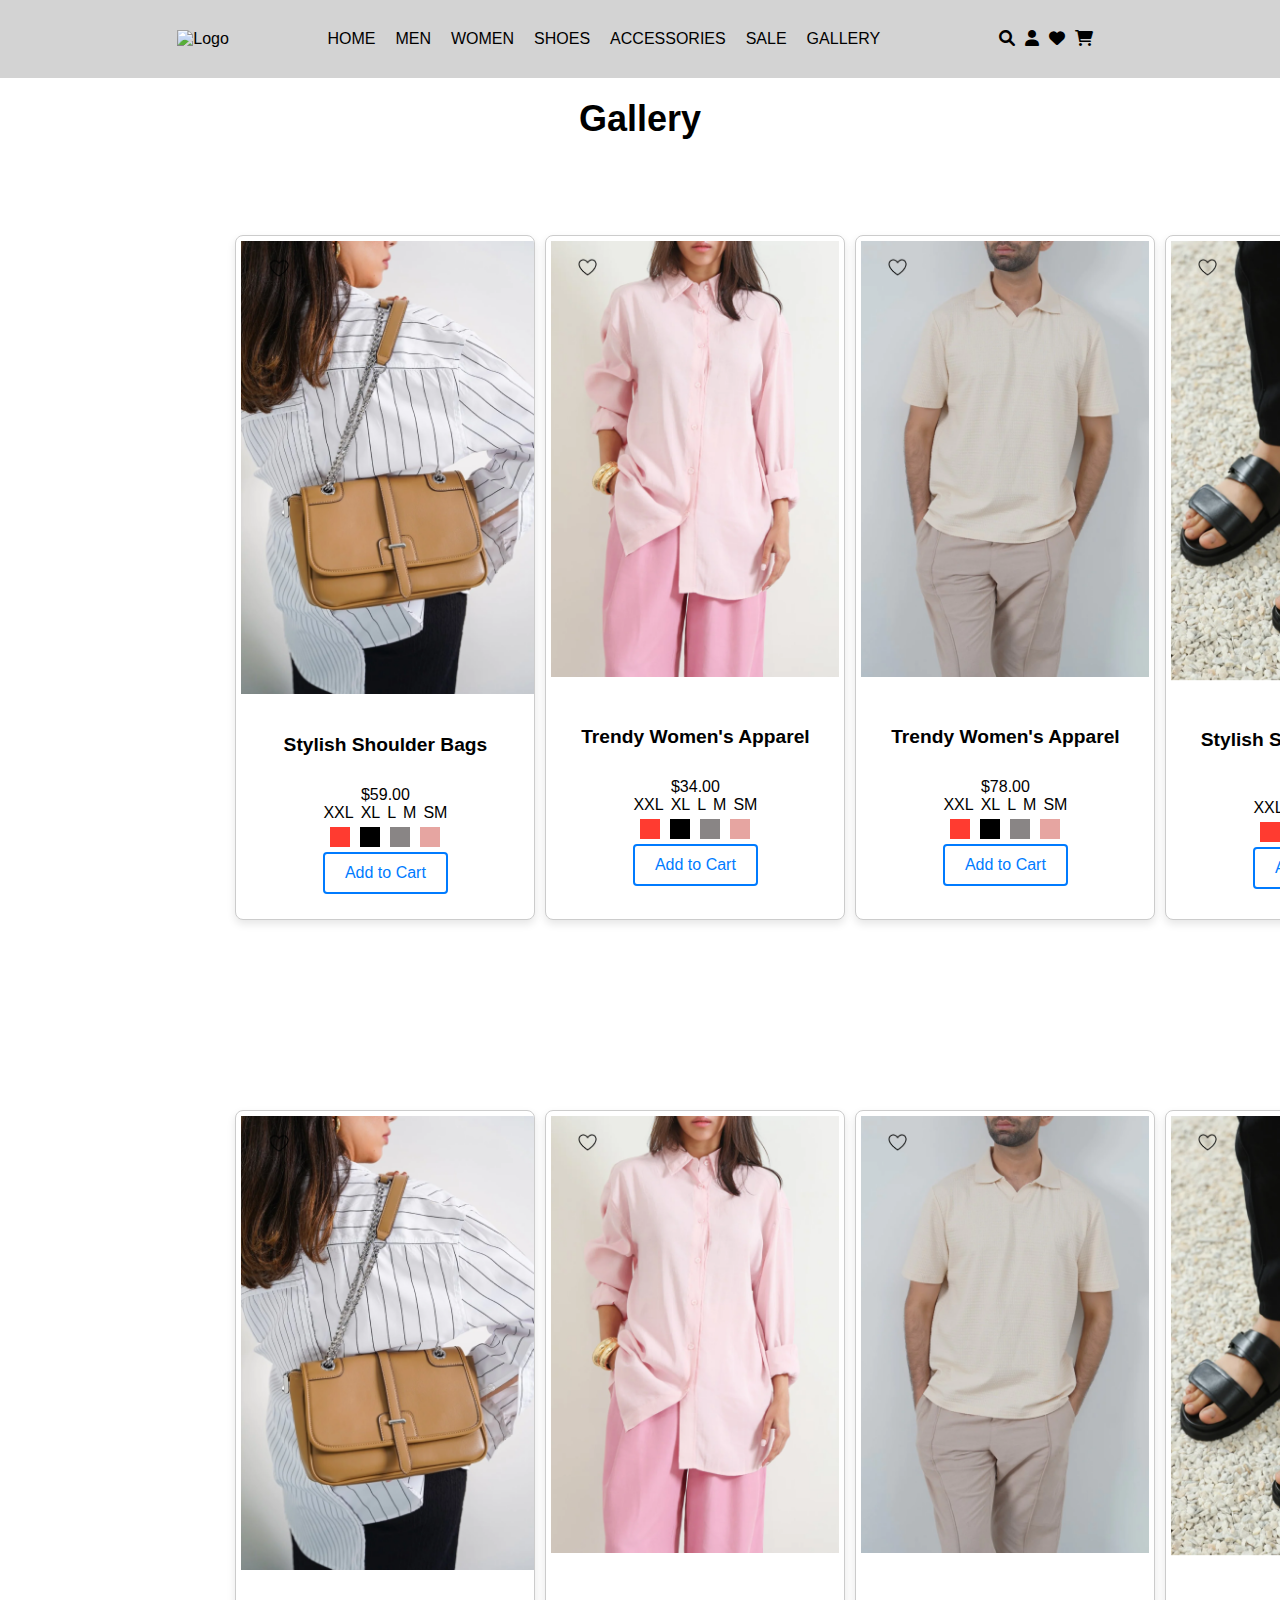
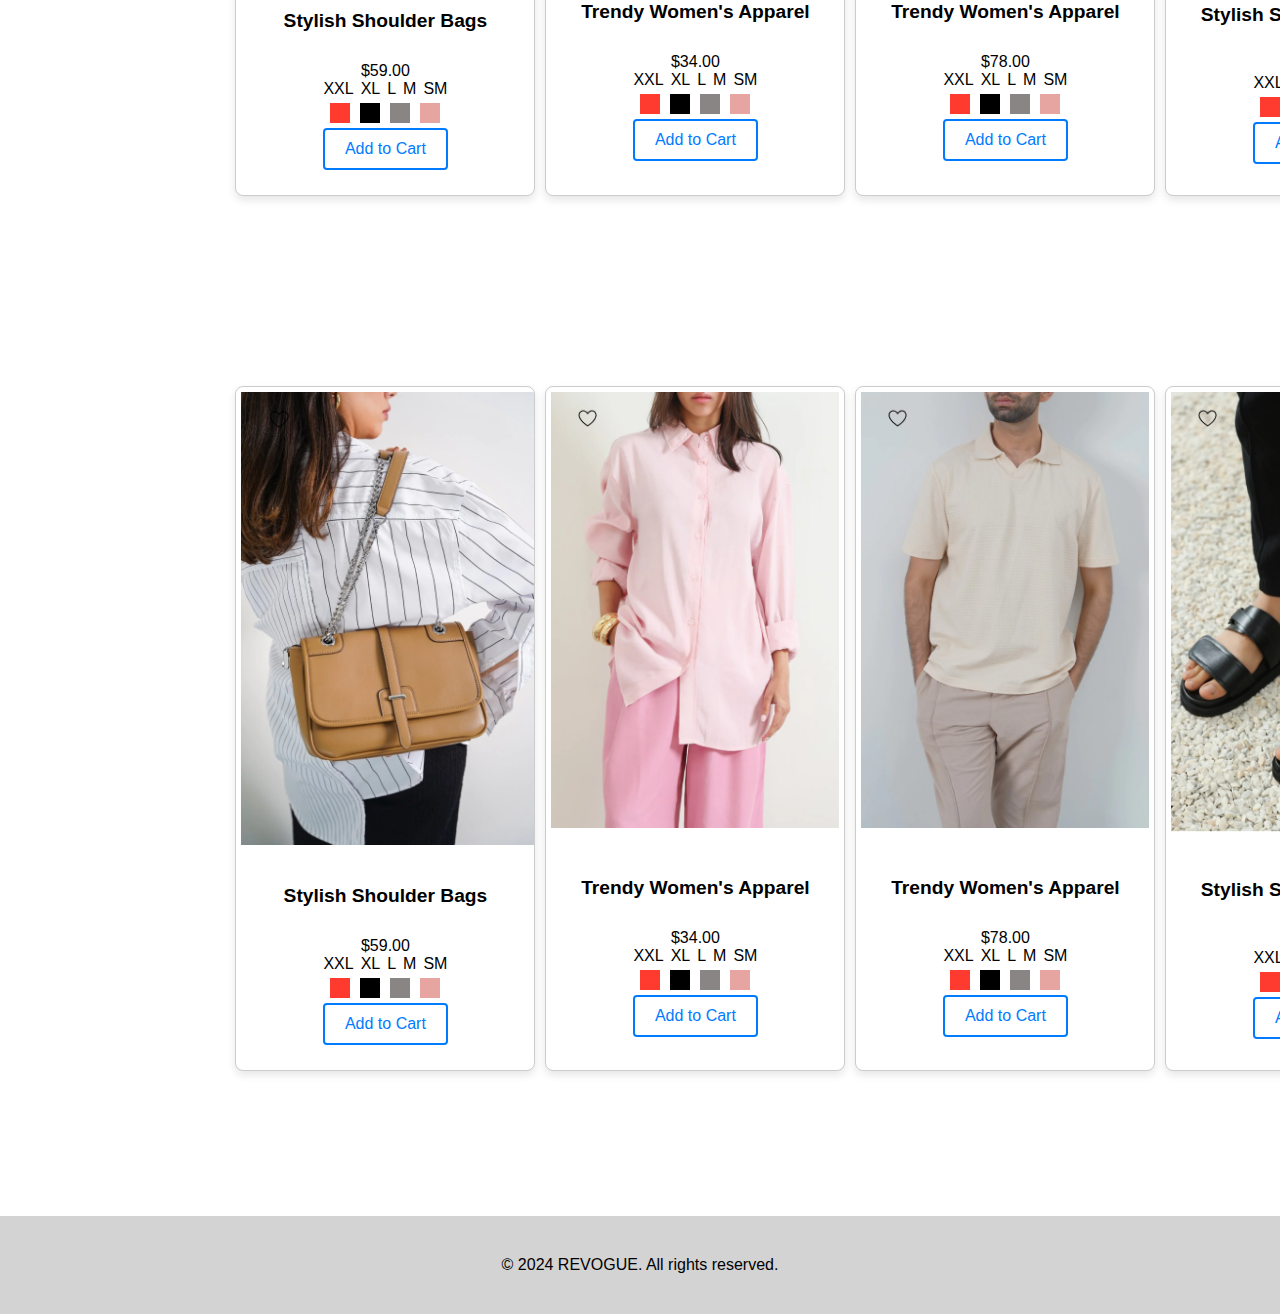
==== gallery.html @ 0b1718f8 "first commit" ====
<!DOCTYPE html>
<html lang="en">
<head>
  <meta charset="UTF-8">
  <meta name="viewport" content="width=device-width, initial-scale=1.0">
  <title>REVOGUE | Gallery</title>
  <link rel="stylesheet" href="styles.css">
  <!-- Font Awesome CDN for icons -->
  <link rel="stylesheet" href="https://cdnjs.cloudflare.com/ajax/libs/font-awesome/6.0.0-beta3/css/all.min.css">
</head>
<body>

  <!-- Navigation -->
  <header>
    <div class="container">
      <div class="logo">
        <img src="/images/logo.svg" alt="Logo">
      </div>
      <nav>
        <ul>
          <li><a href="index.html">HOME</a></li>
          <li><a href="#">MEN</a></li>
          <li><a href="#">WOMEN</a></li>
          <li><a href="#">SHOES</a></li>
          <li><a href="#">ACCESSORIES</a></li>
          <li><a href="#">SALE</a></li>
          <li><a href="gallery.html">GALLERY</a></li>
        </ul>
        
      </nav>
      <div class="icons">
        <i class="fas fa-search"></i>
        <i class="fas fa-user"></i>
        <i class="fas fa-heart"></i>
        <i class="fas fa-shopping-cart"></i>
      </div>
    </div>
  </header>
  <main>
        <h2 class="gallery-header">Gallery</h2>

        <!-- <button class="filter-button"><i class="fas fa-filter"></i></button> -->
        <!-- gallary 1st row -->
          <section class="gallery">
            <section class="container">
              <div class="container">

                  <div class="product-cards">
                      <div class="card">
                          <img src="/images/bag.png" alt="Placeholder Image"
                              style="color:blue;text-align:center; width:300px">
                          <div class="card-content">
                              <h2 class="card-title">Stylish Shoulder Bags</h2>
                              <p>$59.00</p>
                              <div class="size">
                                  <p>XXL</p>
                                  <p>XL</p>
                                  <p>L</p>
                                  <p>M</p>
                                  <p>SM</p>
                              </div>
                              <div class="color-box">
                                  <div class="red"></div>
                                  <div class="black-box"></div>
                                  <div class="gray"></div>
                                  <div class="salmon"></div>
                                     
                                 </div>
                                 <button class="add-to-cart">Add to Cart</button>
                          </div>
                      </div>
                      <div class="card">
                          <img src="/images/girl.png" alt="Placeholder Image">
                          <div class="card-content">
                              <h2 class="card-title">Trendy Women's Apparel</h2>
                              <p>$34.00</p>
                              <div class="size">
                                  <p>XXL</p>
                                  <p>XL</p>
                                  <p>L</p>
                                  <p>M</p>
                                  <p>SM</p>
                              </div>
                              <div class="color-box">
                                  <div class="red"></div>
                                  <div class="black-box"></div>
                                  <div class="gray"></div>
                                  <div class="salmon"></div>
                                     
                                 </div>
                                 <button class="add-to-cart">Add to Cart</button>
                          </div>
                      </div>
                      <div class="card">
                          <img src="images/man-polo.png" alt="Placeholder Image">
                          <div class="card-content">
                              <h2 class="card-title">Trendy Women's Apparel</h2>
                              <p>$78.00</p>
                              <div class="size">
                                  <p>XXL</p>
                                  <p>XL</p>
                                  <p>L</p>
                                  <p>M</p>
                                  <p>SM</p>
                              </div>
                              <div class="color-box">
                                  <div class="red"></div>
                                  <div class="black-box"></div>
                                  <div class="gray"></div>
                                  <div class="salmon"></div>                                       
                                 </div>
                                 <button class="add-to-cart">Add to Cart</button>
                            
                          </div>
                      </div>
                      <div class="card">
                          <img src="/images//sandle.png" alt="Placeholder Image">
                          <div class="card-content">
                              <h2 class="card-title">Stylish Sandal Collection</h2>
                              <p>$69.00</p>
                              <div class="size">
                                  <p>XXL</p>
                                  <p>XL</p>
                                  <p>L</p>
                                  <p>M</p>
                                  <p>SM</p>
                              </div>
                              <div class="color-box">
                               <div class="red"></div>
                               <div class="black-box"></div>
                               <div class="gray"></div>
                               <div class="salmon"></div>
                                  
                              </div>
                              <button class="add-to-cart">Add to Cart</button>
                              
                          </div>
                      </div>
                  </div>
              </div>
              </div>

              <!-- More product cards -->
              </div>
          </section>

   
  </section>

  <!-- gallery 2nd row -->
  <section class="gallery">
    <section class="container">
      <div class="container">

          <div class="product-cards">
              <div class="card">
                  <img src="/images/bag.png" alt="Placeholder Image"
                      style="color:blue;text-align:center; width:300px">
                  <div class="card-content">
                      <h2 class="card-title">Stylish Shoulder Bags</h2>
                      <p>$59.00</p>
                      <div class="size">
                          <p>XXL</p>
                          <p>XL</p>
                          <p>L</p>
                          <p>M</p>
                          <p>SM</p>
                      </div>
                      <div class="color-box">
                          <div class="red"></div>
                          <div class="black-box"></div>
                          <div class="gray"></div>
                          <div class="salmon"></div>
                             
                         </div>
                         <button class="add-to-cart">Add to Cart</button>
                  </div>
              </div>
              <div class="card">
                  <img src="/images/girl.png" alt="Placeholder Image">
                  <div class="card-content">
                      <h2 class="card-title">Trendy Women's Apparel</h2>
                      <p>$34.00</p>
                      <div class="size">
                          <p>XXL</p>
                          <p>XL</p>
                          <p>L</p>
                          <p>M</p>
                          <p>SM</p>
                      </div>
                      <div class="color-box">
                          <div class="red"></div>
                          <div class="black-box"></div>
                          <div class="gray"></div>
                          <div class="salmon"></div>
                             
                         </div>
                         <button class="add-to-cart">Add to Cart</button>
                  </div>
              </div>
              <div class="card">
                  <img src="images/man-polo.png" alt="Placeholder Image">
                  <div class="card-content">
                      <h2 class="card-title">Trendy Women's Apparel</h2>
                      <p>$78.00</p>
                      <div class="size">
                          <p>XXL</p>
                          <p>XL</p>
                          <p>L</p>
                          <p>M</p>
                          <p>SM</p>
                      </div>
                      <div class="color-box">
                          <div class="red"></div>
                          <div class="black-box"></div>
                          <div class="gray"></div>
                          <div class="salmon"></div>                                       
                         </div>
                         <button class="add-to-cart">Add to Cart</button>
                    
                  </div>
              </div>
              <div class="card">
                  <img src="/images//sandle.png" alt="Placeholder Image">
                  <div class="card-content">
                      <h2 class="card-title">Stylish Sandal Collection</h2>
                      <p>$69.00</p>
                      <div class="size">
                          <p>XXL</p>
                          <p>XL</p>
                          <p>L</p>
                          <p>M</p>
                          <p>SM</p>
                      </div>
                      <div class="color-box">
                       <div class="red"></div>
                       <div class="black-box"></div>
                       <div class="gray"></div>
                       <div class="salmon"></div>
                          
                      </div>
                      <button class="add-to-cart">Add to Cart</button>
                      
                  </div>
              </div>
          </div>
      </div>
      </div>

      <!-- More product cards -->
      </div>
  </section>


</section>
  <section class="gallery">
    <section class="container">
      <div class="container">

          <div class="product-cards">
              <div class="card">
                  <img src="/images/bag.png" alt="Placeholder Image"
                      style="color:blue;text-align:center; width:300px">
                  <div class="card-content">
                      <h2 class="card-title">Stylish Shoulder Bags</h2>
                      <p>$59.00</p>
                      <div class="size">
                          <p>XXL</p>
                          <p>XL</p>
                          <p>L</p>
                          <p>M</p>
                          <p>SM</p>
                      </div>
                      <div class="color-box">
                          <div class="red"></div>
                          <div class="black-box"></div>
                          <div class="gray"></div>
                          <div class="salmon"></div>
                             
                         </div>
                         <button class="add-to-cart">Add to Cart</button>
                  </div>
              </div>
              <div class="card">
                  <img src="/images/girl.png" alt="Placeholder Image">
                  <div class="card-content">
                      <h2 class="card-title">Trendy Women's Apparel</h2>
                      <p>$34.00</p>
                      <div class="size">
                          <p>XXL</p>
                          <p>XL</p>
                          <p>L</p>
                          <p>M</p>
                          <p>SM</p>
                      </div>
                      <div class="color-box">
                          <div class="red"></div>
                          <div class="black-box"></div>
                          <div class="gray"></div>
                          <div class="salmon"></div>
                             
                         </div>
                         <button class="add-to-cart">Add to Cart</button>
                  </div>
              </div>
              <div class="card">
                  <img src="images/man-polo.png" alt="Placeholder Image">
                  <div class="card-content">
                      <h2 class="card-title">Trendy Women's Apparel</h2>
                      <p>$78.00</p>
                      <div class="size">
                          <p>XXL</p>
                          <p>XL</p>
                          <p>L</p>
                          <p>M</p>
                          <p>SM</p>
                      </div>
                      <div class="color-box">
                          <div class="red"></div>
                          <div class="black-box"></div>
                          <div class="gray"></div>
                          <div class="salmon"></div>                                       
                         </div>
                         <button class="add-to-cart">Add to Cart</button>
                    
                  </div>
              </div>
              <div class="card">
                  <img src="/images//sandle.png" alt="Placeholder Image">
                  <div class="card-content">
                      <h2 class="card-title">Stylish Sandal Collection</h2>
                      <p>$69.00</p>
                      <div class="size">
                          <p>XXL</p>
                          <p>XL</p>
                          <p>L</p>
                          <p>M</p>
                          <p>SM</p>
                      </div>
                      <div class="color-box">
                       <div class="red"></div>
                       <div class="black-box"></div>
                       <div class="gray"></div>
                       <div class="salmon"></div>
                          
                      </div>
                      <button class="add-to-cart">Add to Cart</button>
                      
                  </div>
              </div>
          </div>
      </div>
      </div>

      <!-- More product cards -->
      </div>
  </section>


</section>


  </main>
  
  <!-- Gallery -->


  <!-- Footer -->
  <footer>
    <div class="container">
      <p>&copy; 2024 REVOGUE. All rights reserved.</p>
    </div>
  </footer>

</body>
</html>
---- styles.css ----
/* Reset CSS */
* {
  margin: 0;
  padding: 0;
  box-sizing: border-box;
  font-family: 'Poppins', sans-serif;
}

/* Basic styles */
.container {
  width: 80%;
  margin: 0 auto;
  padding: 20px 0;
  display: flex;
  justify-content: space-around;
}

h1 {
  margin-top: 20px;
  text-align: center;
  font-size: 60px;
  font-weight: 800;
  color: #ffffff;
  text-align: center;
}

header {
  background-color: lightgray;
  padding: 10px 0;
  display: flex;
  justify-content: space-between;
  align-items: center;
}

.hero-container {
  text-align: center;
  margin-top: 150px;
}

.logo img {
  max-width: 100px;
}

nav ul {
  list-style: none;
  display: flex;
}

nav ul li {
  margin-right: 20px;
  text-decoration: none;
}

.icons {
  display: flex;
}

.icons i {
  margin-right: 10px;
  color: black;
}

nav a {
  text-decoration: none; /* Remove underline from links */
  color: black; /* Optional: Set link color */
}

nav ul li a:hover  { 
  color: #ff6347 ;/* Change the color when hover on a link.*/
}

.banner {
  text-align: center;
  color: white;
  padding: 30px 0;
}

.banner {
  background-color: black;
}

.banner.image {
  background-image: url('images/banner.png');
  background-size: cover;
  height: 1050px;
}

.banner-text {
  display: flex;
}

.btn-shop-now {
  border: 1px solid;
  border-radius: 25px;
  padding-left: 20px;
  padding-right: 20px;
  padding: 10px 30px;
  transition: all 0.4s ease;
  font-size: 18px;
  text-decoration: none;
}

.btn-shop-now a{
  text-decoration: none;
}
 .btn-learn-more {
  border: 1px solid;
  border-radius: 25px;
  padding-left: 20px;
  padding-right: 20px;
  padding: 10px 30px;
  transition: all 0.4s ease;
  font-size: 18px;
  cursor: not-allowed;
}

.btn-shop-now:hover {
  box-shadow: inset 0 -4px 0 rgba(0, 0, 0, .7);
  transform: translateY(-6px) scale(1.05);
  background-color: bisque;
}

.btn-shop-now, .btn-learn-more:hover {
  color: white;
  background-color: black;
}

h2 {
  text-align: center;
}

.products {
  padding: 50px 0;
}

.product {
  width: 25%;
  margin-bottom: 30px;
}

.product img {
  width: 100%;
}

.colors {
  display: flex;
  justify-content: space-between;
}

.color {
  width: 20px;
  height: 20px;
  border-radius: 50%;
  margin-right: 10px;
}

/* Card Design */

.card-section {
  margin-top:25px;
  margin-bottom:25px;
  padding-top: 25px;
  padding-bottom: 25px;

}

.card-section a{
  text-decoration: none;
  
}
.card-section :hover{
 
 color:#ff6a00;
 
 

}

.card-section{
    box-shadow: 0 8px 16px 0 rgba(0,0,0,0.2),  0 6px 20px  0 rgba(0,0,0,    0.19);
}

.card {
  /* box-shadow: 0 4px 8px 0 rgba(0,0,0,0.2); */
  transition: 0.3s;
  margin:5px;
  padding: 5px;
  width: 96%;
  max-width: 700px;
  background-color: #fff;
  z-index: 1;
  width: 300px;
  border: 1px solid #ccc;
  border-radius: 8px;
  overflow: hidden;
  box-shadow: 0 4px 8px rgba(0, 0, 0, 0.1);

  text-align: center;
  
}

.card:hover {
  transform: translateY(-4px) scale(1.01);
  box-shadow: 0 8px 16px 0 rgba(0,0,0,0.2);
  background-color: #e8ebec;
}

.card img {
  width: 100%;
  height: auto;
  display: block;
}

.card-content {
  padding: 20px;
}

.card-title {
  font-size: 1.2em;
  margin-bottom: 10px;
  text-align: center; /* Center align the text */
}

.card-description {
  font-size: 1em;
  color: #666;
}

/* size */
.size{
  display: flex;
  justify-content: center;
  gap:  7px;

}

.color-box{
  display: flex;
  padding-top:5px;  
  padding-bottom:5px;  
  gap:10px;
  justify-content: center;
}
.color-box :hover{
  transform: scale(1.3);


}

.red{
  background-color:#FF3B30;
  width: 20px;
  height: 20px;
}
.black-box{
  background-color:#000000;
  width: 20px;
  height: 20px;
}
.gray{
  background-color:#898585;
  width: 20px;
  height: 20px;
}
.salmon{
  background-color:#e6a5a1;
  width: 20px;
  height: 20px;
}

/* .add-to-cart{
  padding: 5px;
  border-radius: 5px;
  box-shadow: #e6a5a1;
} */


.add-to-cart {
  padding: 10px 20px;
  font-size: 16px;
  border: 2px solid #007bff; /* Border color */
  background-color: transparent; /* Transparent background */
  color: #007bff; /* Text color */
  cursor: pointer;
  transition: background-color 0.3s, color 0.3s;
  border-radius: 4px; /* Rounded corners */
}

.add-to-cart:hover {
  background-color: #007bff; /* Background color on hover */
  color: #fff; /* Text color on hover */
}



/* Responsive styles */
@media (max-width: 768px) {
  .container {
      width: 90%;
  }

  header {
      flex-direction: column;
      align-items: flex-start;
  }

  nav ul {
      flex-direction: column;
  }

  .icons {
      margin-top: 10px;
  }

  .banner {
      padding: 30px 0;
  }

  .product {
      width: 50%;
  }
}

@media (max-width: 480px) {
  .banner {
      padding: 20px 0;
  }

  .product {
      width: 100%;
  }
}

.product-cards {
  display: flex;
}

/* Gallery */
/* Add this CSS to your existing styles.css file */

.gallery {
  padding: 50px 0;
}

.gallery h2 {
  text-align: center;
  margin-bottom: 30px;
}

.gallery .card {
  display: grid;
  grid-template-columns: repeat(auto-fit, minmax(200px, 1fr));
  grid-gap: 20px;
}

.images img {
  width: 100%;
  display: block;
}

.gallery-header{
  margin-top: 20px;
  font-size: 36px;
  
}
footer {
  background-color: lightgray;
  padding: 20px 0;
  text-align: center;
  margin-top: 50px;
}
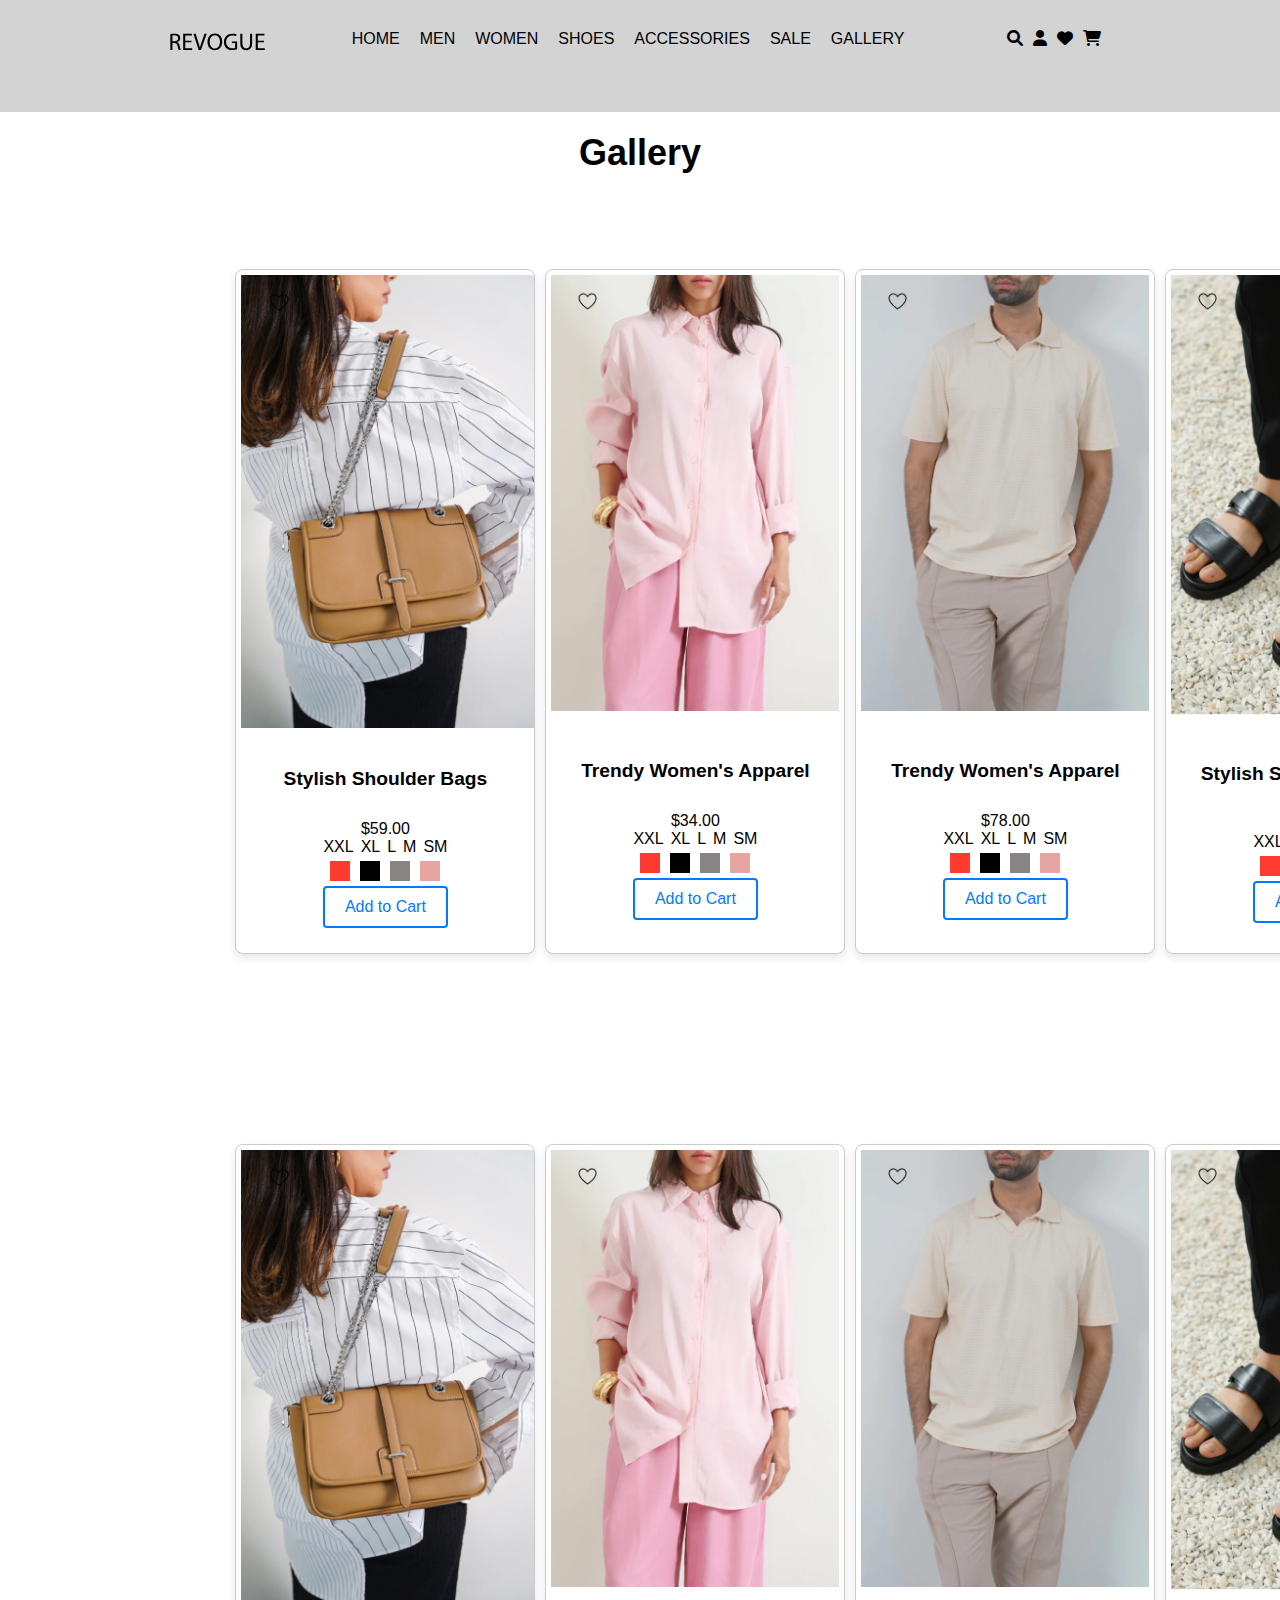
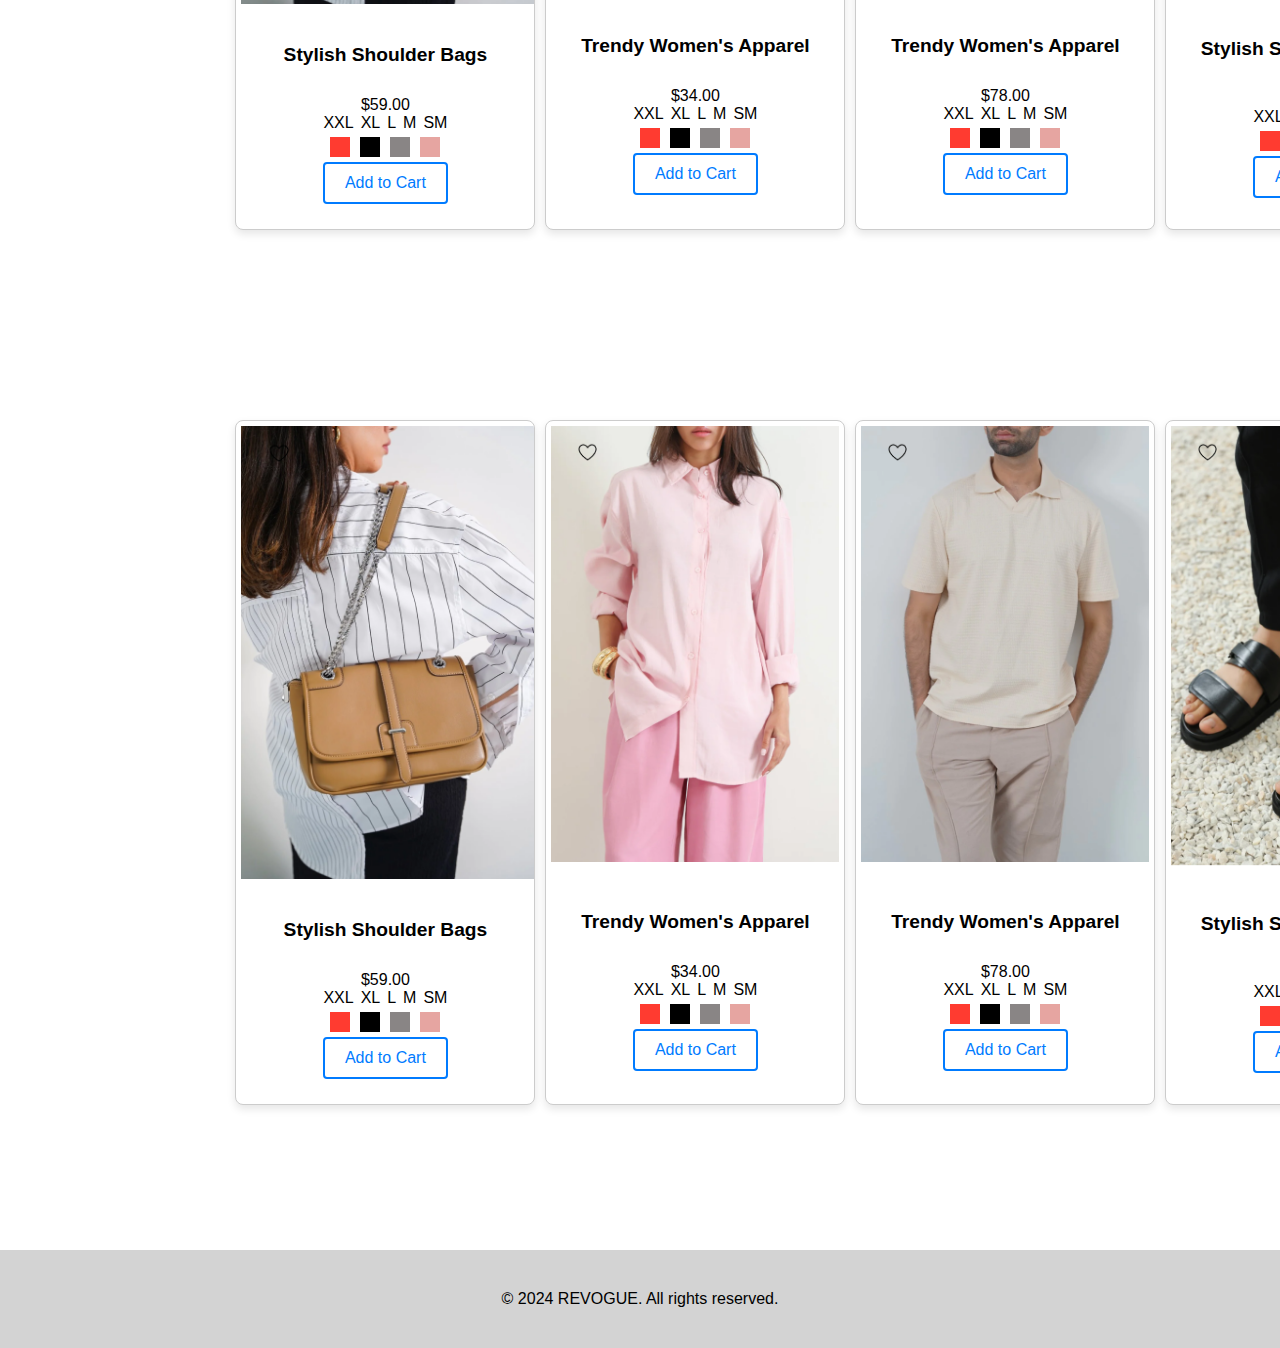
==== commit 5953d5c2: "photo link updated" ====
--- a/gallery.html
+++ b/gallery.html
@@ -14,7 +14,8 @@
   <header>
     <div class="container">
       <div class="logo">
-        <img src="/images/logo.svg" alt="Logo">
+        <img src="logo.svg" alt="Logo">
+
       </div>
       <nav>
         <ul>
@@ -40,14 +41,14 @@
         <h2 class="gallery-header">Gallery</h2>
 
         <!-- <button class="filter-button"><i class="fas fa-filter"></i></button> -->
-        <!-- gallary 1st row -->
+        <!-- gallery 1st row -->
           <section class="gallery">
             <section class="container">
               <div class="container">
 
                   <div class="product-cards">
                       <div class="card">
-                          <img src="/images/bag.png" alt="Placeholder Image"
+                          <img src="bag.png" alt="Placeholder Image"
                               style="color:blue;text-align:center; width:300px">
                           <div class="card-content">
                               <h2 class="card-title">Stylish Shoulder Bags</h2>
@@ -70,7 +71,7 @@
                           </div>
                       </div>
                       <div class="card">
-                          <img src="/images/girl.png" alt="Placeholder Image">
+                          <img src="girl.png" alt="Placeholder Image">
                           <div class="card-content">
                               <h2 class="card-title">Trendy Women's Apparel</h2>
                               <p>$34.00</p>
@@ -92,7 +93,7 @@
                           </div>
                       </div>
                       <div class="card">
-                          <img src="images/man-polo.png" alt="Placeholder Image">
+                          <img src="man-polo.png" alt="Placeholder Image">
                           <div class="card-content">
                               <h2 class="card-title">Trendy Women's Apparel</h2>
                               <p>$78.00</p>
@@ -114,7 +115,7 @@
                           </div>
                       </div>
                       <div class="card">
-                          <img src="/images//sandle.png" alt="Placeholder Image">
+                          <img src="sandle.png" alt="Placeholder Image">
                           <div class="card-content">
                               <h2 class="card-title">Stylish Sandal Collection</h2>
                               <p>$69.00</p>
@@ -154,7 +155,7 @@
 
           <div class="product-cards">
               <div class="card">
-                  <img src="/images/bag.png" alt="Placeholder Image"
+                  <img src="bag.png" alt="Placeholder Image"
                       style="color:blue;text-align:center; width:300px">
                   <div class="card-content">
                       <h2 class="card-title">Stylish Shoulder Bags</h2>
@@ -177,7 +178,7 @@
                   </div>
               </div>
               <div class="card">
-                  <img src="/images/girl.png" alt="Placeholder Image">
+                  <img src="girl.png" alt="Placeholder Image">
                   <div class="card-content">
                       <h2 class="card-title">Trendy Women's Apparel</h2>
                       <p>$34.00</p>
@@ -199,7 +200,7 @@
                   </div>
               </div>
               <div class="card">
-                  <img src="images/man-polo.png" alt="Placeholder Image">
+                  <img src="man-polo.png" alt="Placeholder Image">
                   <div class="card-content">
                       <h2 class="card-title">Trendy Women's Apparel</h2>
                       <p>$78.00</p>
@@ -221,7 +222,7 @@
                   </div>
               </div>
               <div class="card">
-                  <img src="/images//sandle.png" alt="Placeholder Image">
+                  <img src="sandle.png" alt="Placeholder Image">
                   <div class="card-content">
                       <h2 class="card-title">Stylish Sandal Collection</h2>
                       <p>$69.00</p>
@@ -259,7 +260,7 @@
 
           <div class="product-cards">
               <div class="card">
-                  <img src="/images/bag.png" alt="Placeholder Image"
+                  <img src="bag.png" alt="Placeholder Image"
                       style="color:blue;text-align:center; width:300px">
                   <div class="card-content">
                       <h2 class="card-title">Stylish Shoulder Bags</h2>
@@ -282,7 +283,7 @@
                   </div>
               </div>
               <div class="card">
-                  <img src="/images/girl.png" alt="Placeholder Image">
+                  <img src="girl.png" alt="Placeholder Image">
                   <div class="card-content">
                       <h2 class="card-title">Trendy Women's Apparel</h2>
                       <p>$34.00</p>
@@ -304,7 +305,7 @@
                   </div>
               </div>
               <div class="card">
-                  <img src="images/man-polo.png" alt="Placeholder Image">
+                  <img src="man-polo.png" alt="Placeholder Image">
                   <div class="card-content">
                       <h2 class="card-title">Trendy Women's Apparel</h2>
                       <p>$78.00</p>
@@ -326,7 +327,7 @@
                   </div>
               </div>
               <div class="card">
-                  <img src="/images//sandle.png" alt="Placeholder Image">
+                  <img src="sandle.png" alt="Placeholder Image">
                   <div class="card-content">
                       <h2 class="card-title">Stylish Sandal Collection</h2>
                       <p>$69.00</p>
--- a/styles.css
+++ b/styles.css
@@ -80,9 +80,9 @@
 }
 
 .banner.image {
-  background-image: url('images/banner.png');
+  background-image: url('banner.png');
   background-size: cover;
-  height: 1050px;
+  height: 780px;
 }
 
 .banner-text {
@@ -293,6 +293,47 @@
 
 
 
+
+.product-cards {
+  display: flex;
+}
+
+/* Gallery */
+/* Add this CSS to your existing styles.css file */
+
+.gallery {
+  padding: 50px 0;
+}
+
+.gallery h2 {
+  text-align: center;
+  margin-bottom: 30px;
+}
+
+.gallery .card {
+  display: grid;
+  grid-template-columns: repeat(auto-fit, minmax(200px, 1fr));
+  grid-gap: 20px;
+}
+
+.images img {
+  width: 100%;
+  display: block;
+}
+
+.gallery-header{
+  margin-top: 20px;
+  font-size: 36px;
+  
+}
+footer {
+  background-color: lightgray;
+  padding: 20px 0;
+  text-align: center;
+  margin-top: 50px;
+}
+
+
 /* Responsive styles */
 @media (max-width: 768px) {
   .container {
@@ -319,6 +360,13 @@
   .product {
       width: 50%;
   }
+
+  .product-cards{
+    display: grid;
+    grid-template-columns: minmax(40%, 1fr);
+    justify-content: space-between;
+    gap: 2rem;
+  }
 }
 
 @media (max-width: 480px) {
@@ -329,43 +377,9 @@
   .product {
       width: 100%;
   }
-}
-
-.product-cards {
-  display: flex;
-}
-
-/* Gallery */
-/* Add this CSS to your existing styles.css file */
-
-.gallery {
-  padding: 50px 0;
-}
-
-.gallery h2 {
-  text-align: center;
-  margin-bottom: 30px;
-}
-
-.gallery .card {
-  display: grid;
-  grid-template-columns: repeat(auto-fit, minmax(200px, 1fr));
-  grid-gap: 20px;
-}
-
-.images img {
-  width: 100%;
-  display: block;
-}
-
-.gallery-header{
-  margin-top: 20px;
-  font-size: 36px;
+
+  .product-cards {
+    display: block;
+  }
   
 }
-footer {
-  background-color: lightgray;
-  padding: 20px 0;
-  text-align: center;
-  margin-top: 50px;
-}
